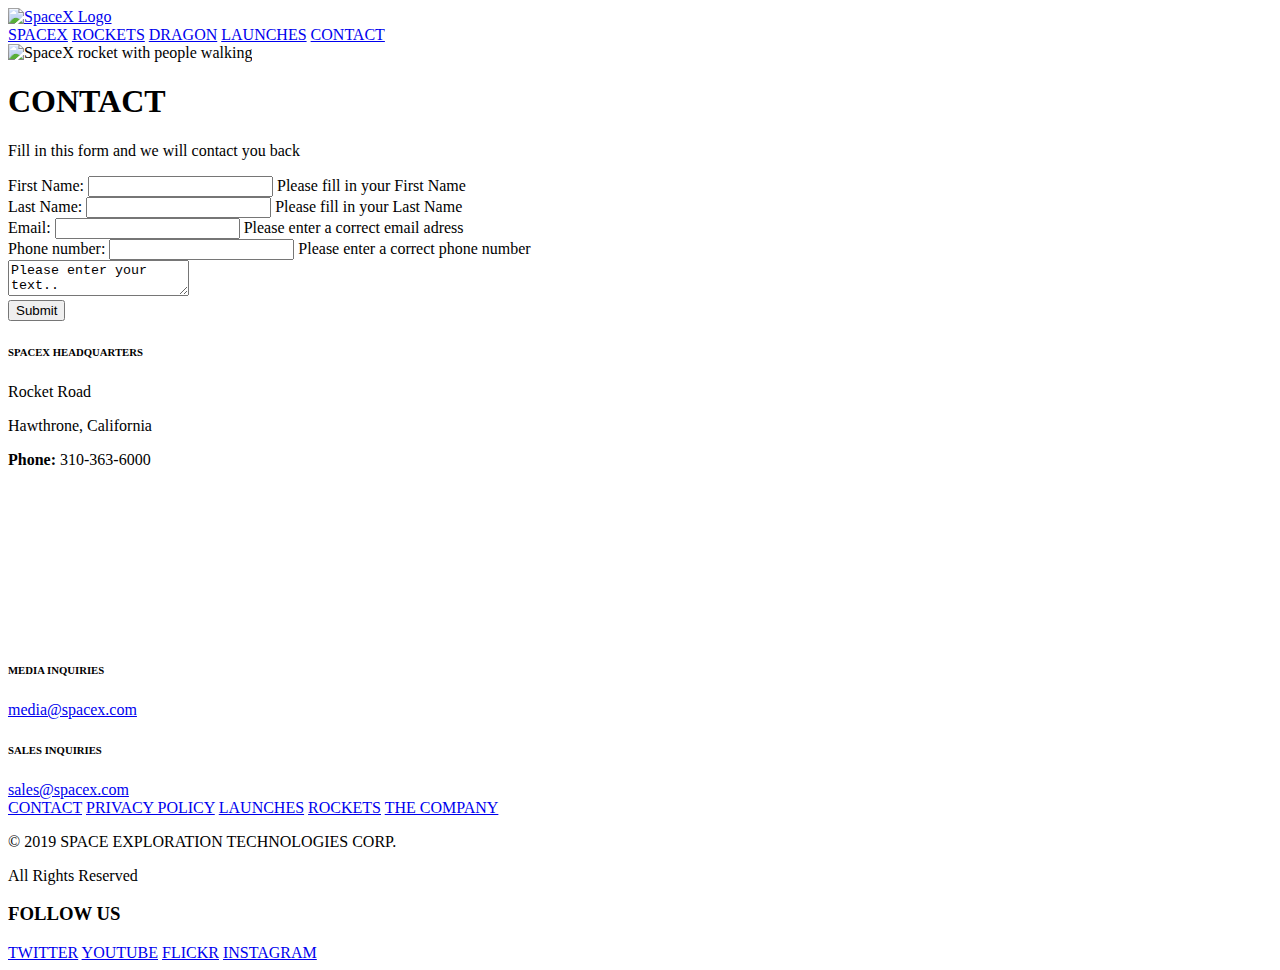
==== contact.html @ 70720c46 "Added contact, dragon and index page" ====
<!DOCTYPE HTML>
<html lang="en">
    <head>
        <meta charset="utf-8">
        <title>SpaceX</title>
        <link href="stylesheet.css" type="text/css" rel="stylesheet" />
        <meta name="description" content="A microsite about the space program SpaceX"/>
        <meta name="keywords" content="space, spacex, rocket, rockets, spaceprogram, spacelaunch, elonmusk" />
        <meta name="author" content="Nina Wiik"/>
        <meta name="viewport" content="width=device-width, initial-scale=1.0">
        <link href="https://fonts.googleapis.com/css?family=Cinzel|Didact+Gothic|Montserrat|Poppins|Quicksand:500&display=swap" rel="stylesheet">
    </head>
        <header>
            <div class="clearfix">
                <a href="index.html">
                    <img class="logo" src="pictures/logowhite.png" alt="SpaceX Logo" />
                </a>
                <nav>
                    <a class="navlink" href="spacex.html">SPACEX</a>
                    <a class="navlink" href="rockets.html">ROCKETS</a>
                    <a class="navlink" href="dragon.html">DRAGON</a>
                    <a class="navlink" href="launches.html">LAUNCHES</a>
                    <a class="active" href="contact.html">CONTACT</a>
                </nav>
            </div>
        </header>
    <body>
        <img class="mainpicturetop" src="pictures/contact1.jpg" alt="SpaceX rocket with people walking" />
        <div class="containerspaceX">
            <div class="col1contact"> 
                <h1>CONTACT</h1>
                <p>Fill in this form and we will contact you back </p>    
                        <div>
                            <label for="firstname">First Name:</label>
                            <input type="text" name="firstName" id="firstName">
                            <span class="error" id="firstNameError">Please fill in your First Name</span>
                        </div>
                        <div>
                            <label for="lastname">Last Name:</label>
                            <input type="text" name="lastName" id="lastName">
                            <span class="error" id="lastNameError">Please fill in your Last Name</span>
                        </div>
                        <div>
                            <label for="email">Email:</label>
                            <input type="text" name="email" id="email">
                            <span class="error" id="emailError">Please enter a correct email adress</span>
                        </div>
                        <div>
                            <label for="phone">Phone number:</label>
                            <input type="text" name="phone" id="phone">
                            <span class="error" id="phoneError">Please enter a correct phone number</span>
                        </div>
                        <div>
                            <label for="subject"></label>
                            <textarea name="subject">Please enter your text..</textarea>
                        </div>
                            <input type="submit" id="submitContact" class="submit">
            </div>
            <div class="col2contact">
                <h6>SPACEX HEADQUARTERS</h6>
                <p class="contactcolumn">Rocket Road</p>
                <p class="contactcolumn">Hawthrone, California</p>
                <p class="contactcolumn"><b>Phone:</b> 310-363-6000</p>
                <iframe src="https://www.google.com/maps/embed?pb=!1m18!1m12!1m3!1d26493.137047991313!2d-118.32319841280626!3d33.898869418874305!2m3!1f0!2f0!3f0!3m2!1i1024!2i768!4f13.1!3m3!1m2!1s0x80c2b5ded9a490b5%3A0x3095ae5795c500b3!2sRocket+Rd%2C+Hawthorne%2C+CA+90250%2C+USA!5e0!3m2!1sno!2sno!4v1559822004776!5m2!1sno!2sno" frameborder="0" style="border:0" allowfullscreen></iframe>
                <h6>MEDIA INQUIRIES</h6>
                <a class="links" href="mailto:media@spacex.com">media@spacex.com</a>
                <h6>SALES INQUIRIES</h6>
                <a class="links" href="mailto:sales@spacex.com">sales@spacex.com</a>
            </div>
        </div>
    </body>
    <footer>
    <div class="containerfooter">
        <div class="footerleft">
            <a class="footerlinks" href="contact.html">CONTACT</a>
            <a class="footerlinks" href="contact.html">PRIVACY POLICY</a>
            <a class="footerlinks" href="launches.html">LAUNCHES</a>
            <a class="footerlinks" href="rockets.html">ROCKETS</a>
            <a class="footerlinks" href="spacex.html">THE COMPANY</a>
        </div>
        <div class="footermiddle">
            <p class="columns">© 2019 SPACE EXPLORATION TECHNOLOGIES CORP.</p>
            <p class="columns">All Rights Reserved</p>
        </div>
        <div class="footerright">
        <h3>FOLLOW US</h3>
            <a class="footerlinks" href="https://twitter.com/spacex">TWITTER</a>
            <a class="footerlinks" href="https://www.youtube.com/spacex">YOUTUBE</a>
            <a class="footerlinks" href="https://www.flickr.com/photos/spacex">FLICKR</a>
            <a class="footerlinks" href="https://www.instagram.com/spacex/">INSTAGRAM</a>
        </div>
        </div>
        <script src="javascript.js"></script>
    </footer>
</html>
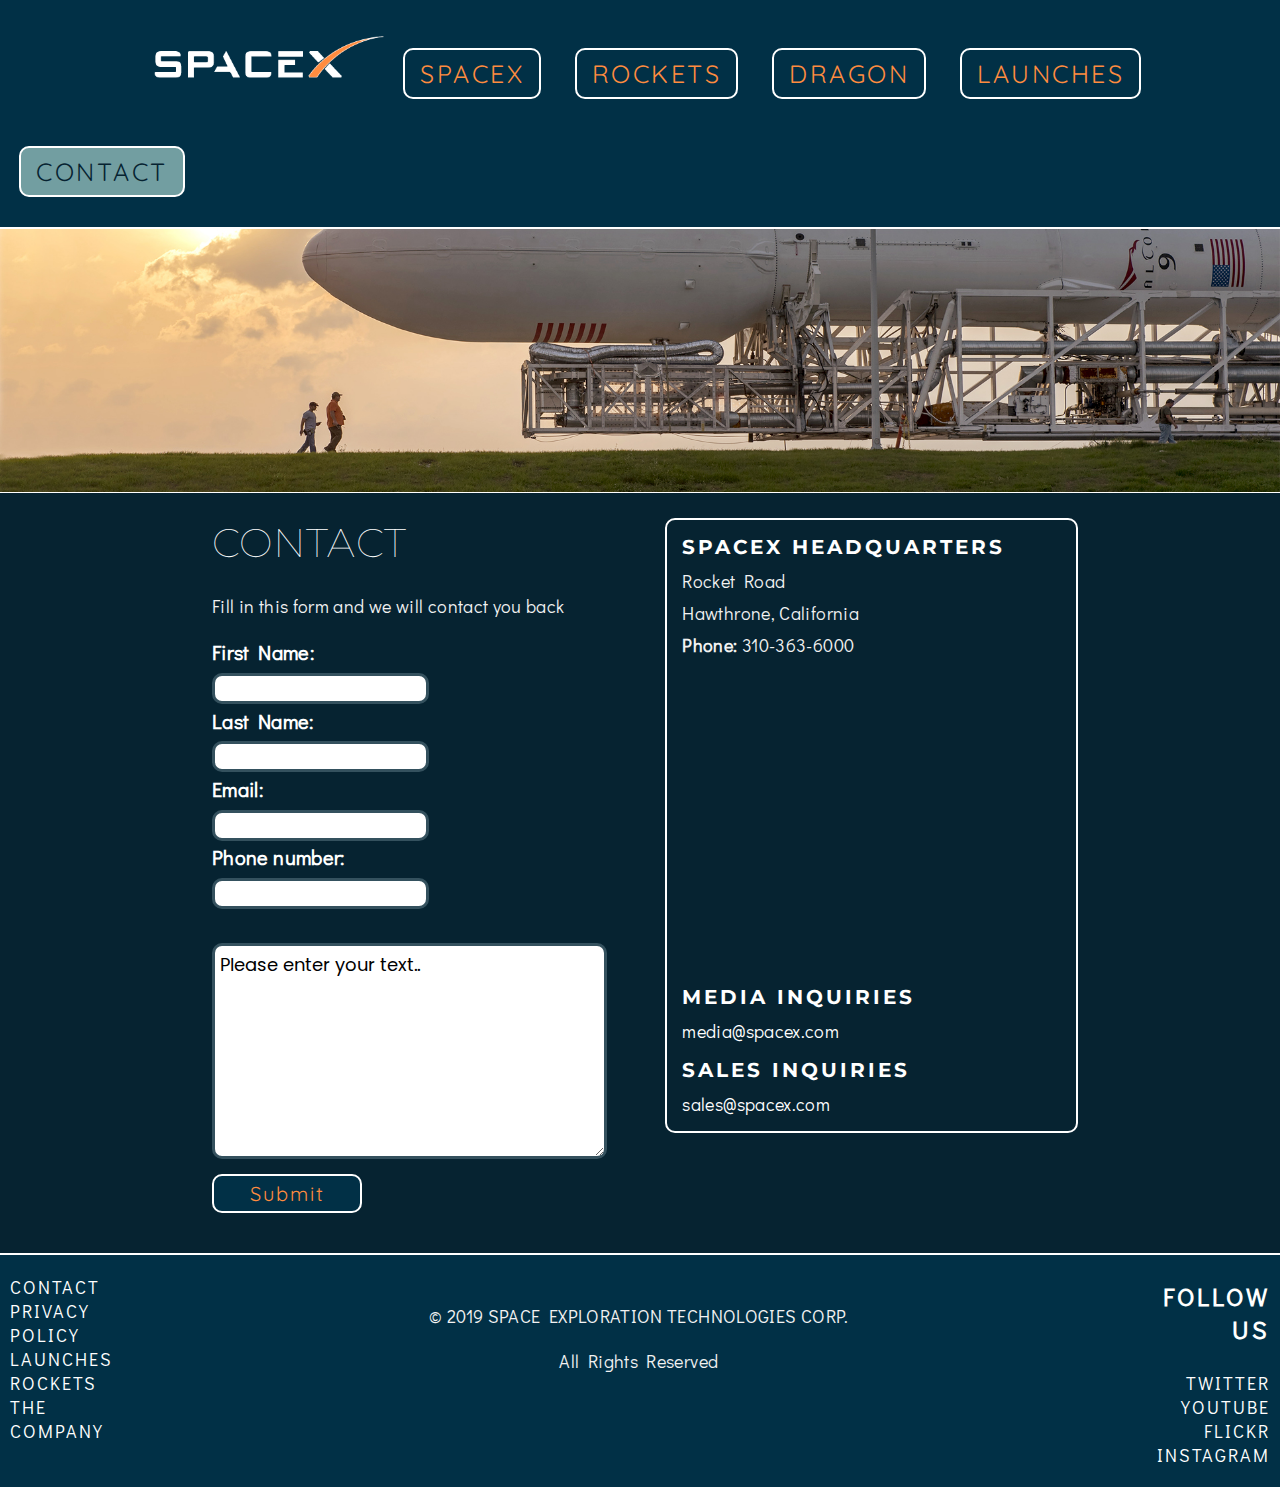
==== commit 06722a39: "Added footer mobile" ====
--- a/contact.html
+++ b/contact.html
@@ -90,6 +90,11 @@
             <a class="footerlinks" href="https://www.instagram.com/spacex/">INSTAGRAM</a>
         </div>
         </div>
+        <div class="footermobile">
+            <p class="columnsfooter">© 2019 SPACE EXPLORATION TECHNOLOGIES CORP.</p>
+            <p class="columnsfooter">All Rights Reserved</p>
+        </div>
         <script src="javascript.js"></script>
+        
     </footer>
 </html>--- a/stylesheet.css
+++ b/stylesheet.css
@@ -0,0 +1,954 @@
+/*INFO 
+
+COLORS:
+Orange: #ff8c3f;
+Light blue: #005287;
+Dark blue: #013046;
+Purple: #cac5e2;
+Grey: #f2f2f2; 
+
+FONTS
+font-family: 'Cinzel', serif;
+font-family: 'Didact Gothic', sans-serif;
+font-family: 'Poppins', sans-serif;
+font-family: 'Montserrat', sans-serif;
+font-family: 'Quicksand', sans-serif;
+*/
+
+
+.indexphotos {
+    background-image: url(pictures/backgrounddragon.jpg);
+    text-align: left;
+    margin: 0 auto;     
+    background-size: cover;
+    background-repeat: no-repeat;
+    background-attachment: fixed;
+    width: 100%; 
+}
+
+body {
+    background-color: #062331;
+    margin: 0; 
+    font-family: 'Didact Gothic', sans-serif;
+    font-size: 18px;
+    letter-spacing: 0.02em;
+}
+
+.clearfix::after {
+    clear: both;
+    content: "";
+    display: table;
+}
+
+header {
+    overflow: hidden; 
+    position: fixed; 
+    top: 0;
+    width: 100%;
+    margin: 0; 
+}
+
+p {
+    color: #f2f2f2;
+}
+/*INTRO INDEX*/
+
+.intrologo {
+    display: block;  
+    width: 50%;
+    margin-left: auto;
+    margin-right: auto;
+    margin-bottom: 10px;
+}
+
+.intrologomedia {
+    display: none;
+}
+
+.introcontainer {
+    margin-top: 22em;
+    background-color: rgba(1,48,70, 0.3);
+    text-align: center; 
+    padding-top: 20px;
+}
+
+.intro {
+    font-family: 'Quicksand', sans-serif; 
+    margin: auto;
+    font-size: 30px;
+    font-weight: 100;
+}
+.introcontainer a {
+    padding: 10px 50px 10px 50px; 
+    display: inline-block; 
+    background-color: #005287; 
+    margin-bottom: 20px;
+    margin-top: 10px; 
+    text-decoration: none;
+    border: 3px solid white;
+    border-radius: 20px; 
+    color: #ff8c3f;
+}
+
+.introcontainer a:hover {
+    background-color: #013046;
+}
+
+.columns {
+    line-height: 1.5em;;
+}
+
+h1 {
+    font-family: 'Montserrat', sans-serif;
+    font-weight: 100;
+    font-size: 40px;
+    margin-top: 0px;
+}
+
+h2 {
+    letter-spacing: 3px;
+    font-size: 35px;
+}
+
+h3 {
+    letter-spacing: 3px;
+    font-size: 25px;
+}
+
+h4 {
+    letter-spacing: 3px;
+    font-size: 25px;
+    margin: 0px;
+    margin-bottom: 10px;
+}
+
+h5 {
+    letter-spacing: 4px;
+    font-size: 25px;
+    color: #ff8c3f;
+    background-color: #013046;
+    padding: 10px;
+    border: 2px solid #ff8c3f;
+    border-radius: 10px;
+    margin-bottom: 15px;
+    margin-top: 10px;
+    
+}
+
+h6 {
+    font-family: 'Montserrat', sans-serif;
+    letter-spacing: 3px;
+    font-size: 20px;
+    margin-bottom: 10px;
+    margin-top: 15px;
+}
+/*INDEX*/
+/*NAV*/
+
+nav {
+    float: center; 
+    margin: 0 auto; 
+}
+
+nav a {
+    padding: 8px 15px 8px 15px; 
+    display: inline-block;
+    margin-top: 1.9em; 
+    margin-right: 0.8%;
+    margin-left: 1.5%;
+    font-family: 'Quicksand', sans-serif; 
+    font-size: 25px;
+    text-decoration: none;
+    color: #ff8c3f;
+    border: 2px solid white;
+    border-radius: 10px; 
+    letter-spacing: 0.1em;
+    text-align: center
+}
+
+nav a:hover {
+    background-color: #005287;
+}
+
+header {
+    background-color: #013046;
+    padding-bottom: 30px; 
+    border-bottom: 2px solid white; 
+}
+
+.logo {
+    float: left; 
+    display: block;
+    margin-top: 2em;; 
+    margin-left: 12%;
+    width: 18%;
+}
+
+.active {
+    padding: 8px 15px 8px 15px; 
+    display: inline-block;
+    margin-top: 1.9em; 
+    margin-right: 0.8%;
+    margin-left: 1.5%;
+    font-family: 'Quicksand', sans-serif; 
+    font-size: 25px;
+    text-decoration: none;
+    color: #062331;
+    border: 2px solid white;
+    border-radius: 10px; 
+    letter-spacing: 0.1em;
+    text-align: center;
+    background-color: #729ea1; 
+}
+
+.active:hover {
+    background-color: #e7e5e5; 
+}
+/* LINKS */
+.links {
+    color: white; 
+    text-decoration: none;
+}
+
+.links:hover {
+    text-decoration: underline; 
+}
+
+.readmore {
+    color: black; 
+    text-decoration: none; 
+    padding: 7px; 
+    background-color: #cac5e2;
+    border: 2px solid white; 
+    border-radius: 5px; 
+    display: inline-block
+}
+
+.readmore:hover {
+    background-color: #005287;
+    color: #cac5e2;
+}
+
+.toplink {
+    color: white; 
+    text-decoration: none;
+    text-align: center; 
+    display: block;
+    font-size: 25px;
+    letter-spacing: 2px;
+}
+
+.toplink:hover {
+    text-decoration: underline; 
+}
+
+.linkslaunch {
+    color: white; 
+    text-decoration: none;
+    margin-right: 33px;
+    margin-bottom: 15px;
+    display: inline-block;
+}
+
+.linkslaunch:hover {
+    text-decoration: underline; 
+}
+
+/* SPACEX SITE */
+
+.mainpicture {
+    width: 100%;
+    border-top: 1px solid white; 
+    border-bottom: 1px solid white; 
+}
+
+.mainpicturetop {
+    margin-top: 129px;
+    width: 100%; 
+    border-bottom: 1px solid white; 
+}
+
+.maintext {
+    font-size: 24px;
+    letter-spacing: 0.09em;
+}
+.containerspaceX {
+    display: flex;
+    margin-top: 20px;
+    margin-left: 15%;
+    margin-right: 15%;
+    background-size: contain;
+}
+
+
+.maincol1 {
+    flex: 2;
+    color: white;
+    border-radius: 20px;
+    text-align: left;
+    padding: 0 10px;
+    margin-bottom: 20px;
+    margin-right: 10%;
+    margin-left: 10px;
+    margin-top: 20px;
+}
+
+.maincol2 {
+    flex: 1;
+    color: white;
+    border-radius: 10px;
+    text-align: left;
+    margin-top: 20px;
+    border: 3px solid #729ea1;
+    padding: 10px 0 10px 15px;
+    margin-bottom: 30px;
+}
+
+.col1info {
+    flex: 2;
+    color: white;
+    border-radius: 20px;
+    text-align: left;
+    padding: 0 10px;
+    margin-bottom: 20px;
+    margin-right: 20px;
+    margin-left: 10px;
+}
+.col2info{
+    flex: 1;
+    color: white;
+    border: 3px solid #729ea1; 
+    border-radius: 10px;
+    text-align: left;
+    padding: 0 10px;
+    margin-bottom: 30px;
+    margin-right: 10px;
+    margin-left: 5%;
+    padding-top: 10px;
+}
+
+.col3info {
+    flex: 2;
+    color: white;
+    border-radius: 20px;
+    text-align: left;
+    padding: 0 10px;
+    margin-bottom: 20px;
+    margin-right: 20px;
+    margin-left: 10px;
+}
+.col4info {
+    flex: 2;
+    color: white;
+    border-radius: 20px;
+    text-align: left;
+    padding: 0 10px;
+    margin-bottom: 20px;
+    margin-right: 20px;
+    margin-left: 10px;
+}
+
+li {
+    padding: 12px; 
+}
+
+/* ROCKETS & DRAGON SITE */
+.rocketcontainer {
+    margin-bottom: 50px;
+}
+
+.rocketimages {
+    width: 90%;
+    border: 2px solid white; 
+    border-radius: 10px
+}
+
+.col1Rockets {
+    flex: 2;
+    color: white;
+    border-radius: 20px;
+    text-align: left;
+    padding: 0 10px;
+    margin-bottom: 20px;
+    margin-right: 20px;
+    margin-left: 10px;
+}
+
+.col2Rockets {
+    flex: 2;
+    color: white;
+    border-radius: 20px;
+    text-align: left;
+    padding: 0 10px;
+    margin-bottom: 20px;
+    margin-right: 400px;
+    margin-left: 10px;
+}
+
+.falconfamily {
+    float: right; 
+    width: 32%;
+    margin-left: 30px;
+    margin-right: 50px;
+    border: 2px solid white;
+    border-radius: 10px;
+}
+
+.columnsRocket {
+    line-height: 28px;
+    margin-bottom: 30px;
+}
+
+.dragonpicture {
+    float: right; 
+    width: 46%;
+    margin-left: 30px;
+    border: 2px solid white;
+    border-radius: 10px;
+}
+
+/* LAUNCHES */
+.launchcontainer {
+    width: 80%;
+    padding-bottom: 20px;
+    margin-bottom: 30px;
+}
+
+.containerupcominglaunches {
+    display: flex;
+    margin-top: 20px;
+    margin-left: 15%;
+    margin-right: 15%;
+    background-size: contain;
+}
+
+.collaunches {
+    flex: 2;
+    color: white;
+    border-radius: 20px;
+    text-align: left;
+    padding: 0 10px;
+    margin-bottom: 20px;
+    margin-left: 10px; 
+}
+
+.launchlinks { 
+    margin: 0 auto; 
+}
+
+.launchlinks a {
+    padding: 8px 15px 8px 15px; 
+    display: inline-block; 
+    margin-right: 3%;
+    font-family: 'Quicksand', sans-serif; 
+    font-size: 20px;
+    text-decoration: none;
+    color: #ff8c3f;
+    border: 2px solid white;
+    border-radius: 10px; 
+    letter-spacing: 0.1em;
+    text-align: center;
+    background-color: #013046;
+}
+
+.launchlinksbottom a:hover {
+    background-color: #005287;
+}
+
+.launchlinksbottom { 
+    margin: 0 auto; 
+    text-align: center;
+    margin-bottom: 20px;
+}
+
+.launchlinksbottom a {
+    padding: 8px 20px 8px 20px; 
+    display: inline-block; 
+    margin-right: 2%;
+    font-family: 'Quicksand', sans-serif; 
+    font-size: 20px;
+    text-decoration: none;
+    color: #ff8c3f;
+    border: 2px solid white;
+    border-radius: 10px; 
+    letter-spacing: 0.1em;
+    text-align: center;
+    background-color: #013046;
+}
+
+.launchlinks a:hover {
+    background-color: #005287;
+}
+
+
+/* CONTACT FORM */
+label {
+    display: inline-block;
+    font-size: 20px; 
+    padding: 0;
+    width: 43%; 
+    font-weight: bold;
+    margin-bottom: 2%;
+    margin-top: 1%;
+}
+
+input {
+    width: 53%;; 
+    padding: 5px;
+    border-style: solid; 
+    border-color: #34515E;
+    border-width: medium;
+    border-radius: 10px; 
+}
+
+textarea {
+    width: 100%; 
+    height: 200px;
+    padding: 5px;
+    border-style: solid; 
+    border-color: #34515E;
+    border-width: medium;
+    border-radius: 10px; 
+    margin-top: 10px;
+    float: left;
+    font-family: 'Poppins', sans-serif;
+    font-size: 18px; 
+}
+
+input[type="submit"] {
+    font-family: 'Quicksand', sans-serif; 
+    font-size: 20px;
+    text-decoration: none;
+    color: #ff8c3f;
+    border: 2px solid white;
+    border-radius: 10px; 
+    letter-spacing: 0.1em;
+    text-align: center;
+    background-color: #013046;
+    margin-top: 15px;
+    width: 150px;
+}
+
+input[type="submit"]:hover {
+    background-color: #005287; 
+    cursor: pointer;
+}
+
+.error {
+    font-size: 20px; 
+    color: #ff8c3f;
+    display: none;
+}
+
+/* CONTACT PAGE */
+.col1contact {
+    flex: 2;
+    color: white;
+    border-radius: 20px;
+    text-align: left;
+    padding: 0 10px;
+    margin-bottom: 20px;
+    margin-right: 20px;
+    margin-left: 10px;
+}
+.col2contact {
+    flex: 2;
+    color: white;
+    border: 2px solid white; 
+    border-radius: 10px;
+    text-align: left;
+    padding: 0 15px 15px; 15px;
+    margin-bottom: 20px;
+    margin-right: 10px;
+    margin-left: 5%;
+    height: 100%;
+}
+
+.contactcolumn {
+    margin: 2px 0 8px 0;
+}
+
+iframe {
+    width: 100%;
+    height: 300px;
+}
+
+/* FOOTER */
+.containerfooter {
+    display: flex;
+    margin-top: 20px;
+    background-size: contain;
+    border-top: 2px solid white; 
+    background-color: #013046;
+}
+
+.footerleft{
+    flex: 1;
+    color: white;  
+    text-align: left;
+    padding: 0 10px;
+    margin-bottom: 20px;
+    padding-top: 20px; 
+}
+
+.footermiddle{
+    flex: 9;
+    color: white;
+    text-align: left;
+    padding: 0 10px;
+    margin-bottom: 20px;
+    text-align: center;
+    padding-top: 30px;
+}
+
+.footerright{
+    flex: 1;
+    color: white;
+    text-align: left;
+    padding: 0 10px;
+    margin-bottom: 20px;
+    text-align: right; 
+}
+.footerlinks {
+    display: block;
+    color: white; 
+    text-decoration: none; 
+    letter-spacing: 2px;
+}
+
+.footerlinks:hover {
+    text-decoration: underline; 
+}
+
+.footermobile {
+    display: none;
+}
+
+/* TABLET*/
+@media only screen and (max-width: 960px) {
+    .indexphotos {
+        background-image: url(pictures/backgrounddragonMEDIAQ.jpg);
+        text-align: left;
+        margin: 0 auto;     
+        background-attachment: fixed;
+}
+    .intrologo {
+        display: none;
+    }
+    .intrologomedia {
+        display: inline-block;
+        width: 90%;
+        float: right;
+        margin-bottom: 20px;
+    }
+    
+    .introcontainer {
+        background-color: rgba(255,255,255, 0.5);
+    }
+    
+    .containerspaceX {
+        flex-direction: column;
+        margin-left: 5%;
+        margin-right: 5%;
+    }
+    nav a {
+        padding: 10px 12px 10px 12px; 
+        font-size: 20px;
+        margin-top: 20px;
+        margin-right: 1%;
+    }
+    
+    .links {
+        text-decoration: underline;
+        font-size: 22px;
+    }
+    .active {
+        padding: 10px 12px 10px 12px; 
+        font-size: 20px;
+        margin-top: 20px;
+        margin-right: 1%;
+    }
+    
+    .logo {
+        width: 70%;
+        margin-left: 17%;
+        margin-right: 10%;
+        margin-top: 2%;
+    }
+    
+    header {
+        padding-bottom: 15px;
+        position: absolute; 
+    }
+    .mainpicturetop {
+        margin-top: 26%;
+    }
+    
+    h3 {
+        margin-bottom: 10px;
+        margin-top: 10px;
+    }
+    
+    .falconfamily {
+        margin-right: 0;
+        margin-left: 18px;
+        width: 40%;
+    }
+    .col2contact {
+        margin-left: 3%;
+    }
+    
+    .col1Rockets {
+        margin: 0;
+        padding: 0;
+        font-size: 22px;
+    }
+    .col2Rockets {
+        margin: 0;
+        padding: 0;
+        font-size: 22px;
+    }
+    
+    h2 {
+        margin-top: 0;
+    }
+    
+    .rocketimages {
+        width: 100%;
+    }
+    
+    .dragonpicture {
+        width: 45%;
+        margin-left: 20px;
+        margin-right: 22px;
+        margin-bottom: 15px;
+    }
+    
+    .columns {
+        font-size: 22px;
+    }
+    
+    p {
+        font-size: 22px;
+    }
+    
+    .maincol1 {
+        margin-right: 0;
+        margin-left: 0;
+    }
+    .maincol2 {
+        margin-left: 10px;
+        margin-right: 0;
+    }
+    
+    .col1info {
+        margin-right: 0;
+        margin-left: 0;
+    }
+    .col2info {
+        margin-right: 0;
+        margin-left: 10px;
+    }
+    
+    .col3info {
+        margin-right: 0;
+        margin-left: 0;
+    }
+    
+    .col4info {
+        margin-right: 0;
+        margin-left: 0;
+    }
+    
+    ul {
+        font-size: 22px;
+    }
+    
+    .containerupcominglaunches {
+        margin-left: 10px;
+        margin-right: 20px;
+    }
+    
+    .launchcontainer {
+        font-size: 25px;
+        width: 100%;
+        margin-right: 20px; 
+        margin-bottom: 0px;
+        padding-bottom: 0px;
+    }
+    
+    .nextlaunch {
+        margin: 0px; 
+        width: 100%; 
+    }
+    
+    .collaunches {
+        margin-bottom: 20px;
+        margin-left: 20px;
+        margin-right: 20px;
+        padding-right: 0;
+    }
+
+    .launchlinksbottom a {
+        font-size: 25px; 
+    }
+    
+    .launchlinks a {
+        font-size: 24px;
+        margin-bottom: 12px;
+    }
+    
+    label {
+        font-size: 22px;
+    }
+    
+    input[type="submit"] {
+        padding: 15px 25px 15px 25px; 
+        font-size: 24px;
+    }
+    
+    .col1contact {
+        margin: 0;
+        padding: 0;
+    }
+    
+    .col2contact {
+        margin:0;
+        margin-top: 20px;
+    }
+    
+    textarea {
+        width: 97%;
+    }
+    .footerlinks {
+        font-size: 20px;
+        margin-bottom: 10px;
+    }
+    
+    .footermiddle {
+        flex: 2;
+        padding-top: 18px;
+    }
+    .footermobile {
+        display: none;
+    }
+}
+
+@media only screen and (max-width: 600px) {
+    .mainpicturetop {
+        margin-top: 178px;
+        width: 120%;
+    }
+    .logo {
+        margin-bottom: 5px;
+    }
+    nav {
+        text-align: center;
+    }
+    nav a {
+        font-size: 15px;
+        margin-top: 10px;
+        stroke: 1px solid white; 
+        font-weight: bold;
+    }
+    
+    .active {
+        font-size: 15px; 
+        margin-top: 10px;
+    }
+    
+    h1 {
+        font-size: 26px;
+        margin-top: 10px;
+    }
+    
+    h3 {
+        font-size: 12px;
+    }
+    
+    h4 {
+        font-size: 20px;
+    }
+    
+    header {
+        border: 1px solid white; 
+        padding-bottom: 10px;
+    }
+    
+    ul {
+        font-size: 16px;
+    }
+    
+    li {
+        padding-top: 5px;
+    }
+    
+    .containerspaceX {
+        margin-top: 0px;
+    }
+    .maincol1, .maincol2, .col1info, .col2info, .col3info, .col4info {
+        margin: 0;
+        padding: 0;
+        margin-bottom: 15px;
+    }
+    
+    .maincol2, .col2info {
+        padding: 10px;
+    }
+    
+    .maintext {
+        font-size: 18px;
+    }
+    
+    .apiInfo {
+        font-size: 18px;
+    }
+    .columns {
+        font-size: 16px;
+    }
+    .containerfooter {
+    }
+    
+    .footerlinks  {
+        font-size: 14px; 
+    }
+    
+    .footerleft {
+        display: inline-block;
+        padding-right: 15px; 
+        margin-bottom: 0;
+        padding-top: 10px;
+        padding-bottom: 10px;
+    }
+    
+    .footerlinks {
+        margin-right: px; 
+    }
+    
+    .footerright {
+        margin-bottom: 0;
+    }
+    
+    .footermiddle {
+        display: none; 
+    }
+    
+    .footermobile {
+        text-align: center;
+        margin: ;
+        background-color: #013046;
+        display: block;
+    }
+    
+    .columnsfooter {
+        margin: 0; 
+        font-size: 15px;
+        padding: 10px;
+        padding-bottom: 15px;
+    }
+    
+    
+    
+    
+    
+}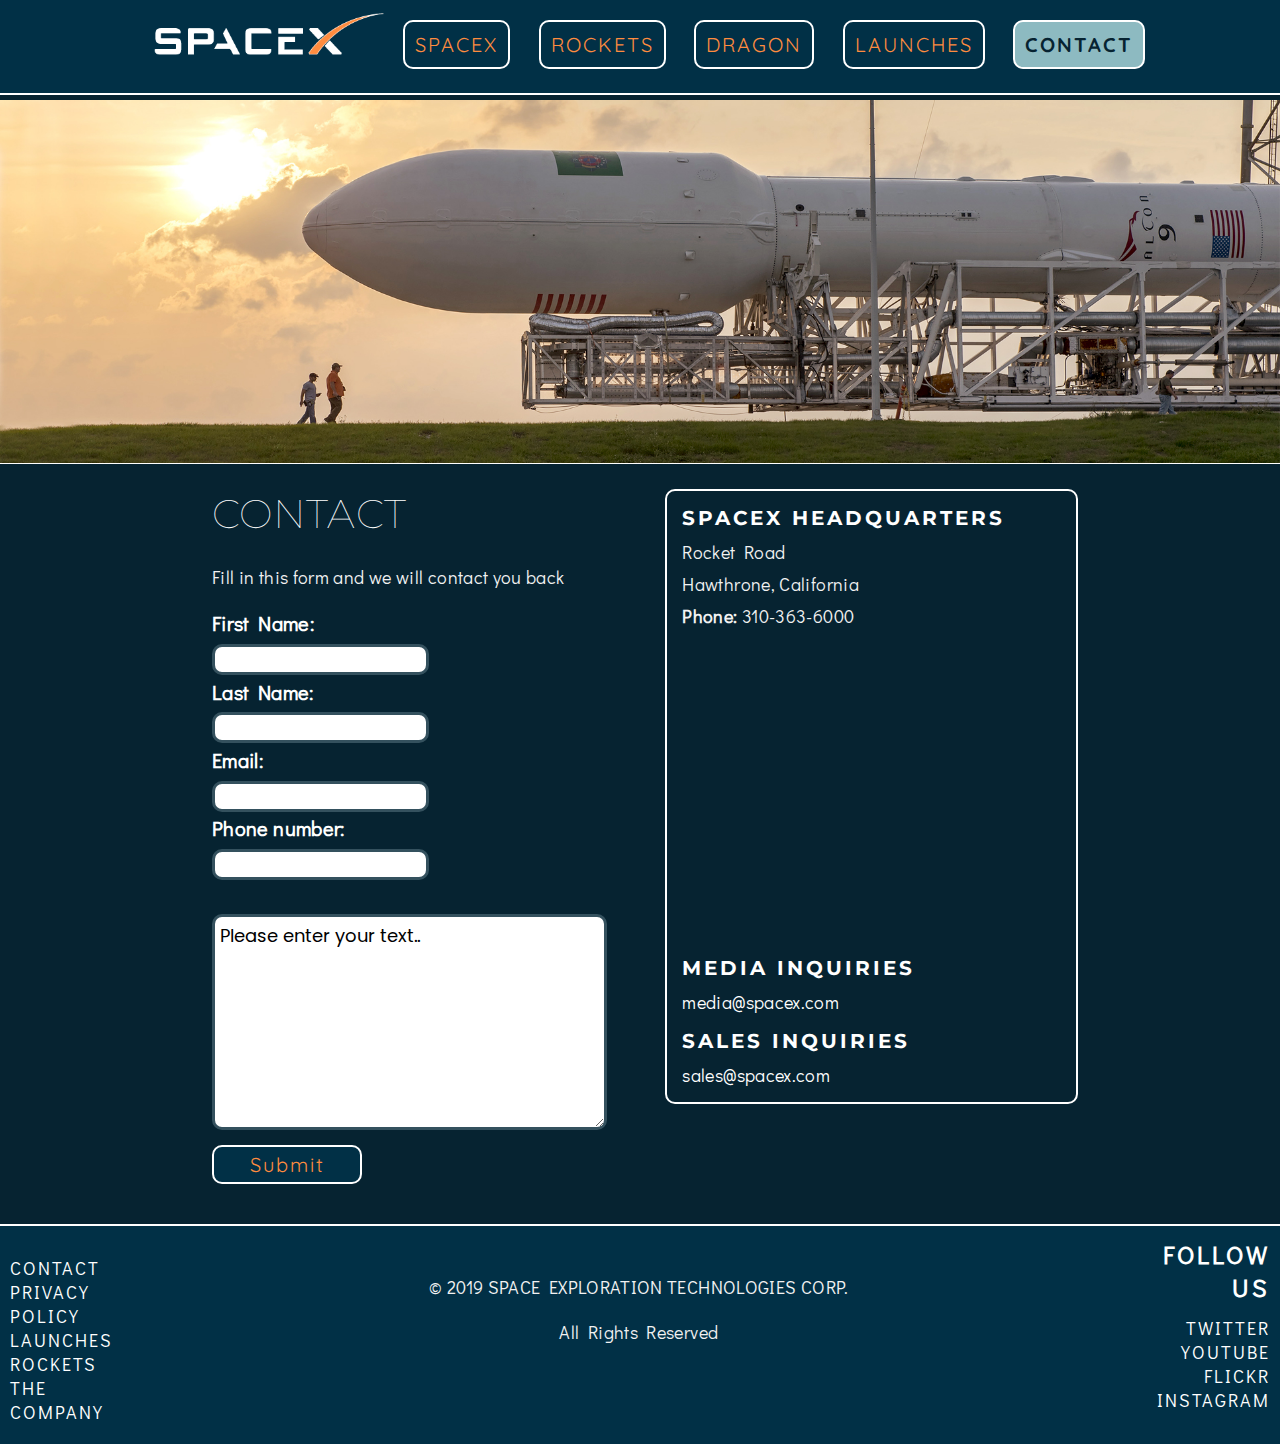
==== commit f06c1a33: "Fixed bugs" ====
--- a/contact.html
+++ b/contact.html
@@ -10,6 +10,7 @@
         <meta name="viewport" content="width=device-width, initial-scale=1.0">
         <link href="https://fonts.googleapis.com/css?family=Cinzel|Didact+Gothic|Montserrat|Poppins|Quicksand:500&display=swap" rel="stylesheet">
     </head>
+    <body>
         <header>
             <div class="clearfix">
                 <a href="index.html">
@@ -24,77 +25,81 @@
                 </nav>
             </div>
         </header>
-    <body>
+    <main>
         <img class="mainpicturetop" src="pictures/contact1.jpg" alt="SpaceX rocket with people walking" />
         <div class="containerspaceX">
             <div class="col1contact"> 
-                <h1>CONTACT</h1>
-                <p>Fill in this form and we will contact you back </p>    
-                        <div>
-                            <label for="firstname">First Name:</label>
-                            <input type="text" name="firstName" id="firstName">
-                            <span class="error" id="firstNameError">Please fill in your First Name</span>
-                        </div>
-                        <div>
-                            <label for="lastname">Last Name:</label>
-                            <input type="text" name="lastName" id="lastName">
-                            <span class="error" id="lastNameError">Please fill in your Last Name</span>
-                        </div>
-                        <div>
-                            <label for="email">Email:</label>
-                            <input type="text" name="email" id="email">
-                            <span class="error" id="emailError">Please enter a correct email adress</span>
-                        </div>
-                        <div>
-                            <label for="phone">Phone number:</label>
-                            <input type="text" name="phone" id="phone">
-                            <span class="error" id="phoneError">Please enter a correct phone number</span>
-                        </div>
-                        <div>
-                            <label for="subject"></label>
-                            <textarea name="subject">Please enter your text..</textarea>
-                        </div>
-                            <input type="submit" id="submitContact" class="submit">
+                <article>
+                    <h1>CONTACT</h1>
+                        <p>Fill in this form and we will contact you back </p>    
+                            <div>
+                                <label for="firstname">First Name:</label>
+                                <input type="text" name="firstName" id="firstName">
+                                <span class="error" id="firstNameError">Please fill in your First Name</span>
+                            </div>
+                            <div>
+                                <label for="lastname">Last Name:</label>
+                                <input type="text" name="lastName" id="lastName">
+                                <span class="error" id="lastNameError">Please fill in your Last Name</span>
+                            </div>
+                            <div>
+                                <label for="email">Email:</label>
+                                <input type="text" name="email" id="email">
+                                <span class="error" id="emailError">Please enter a correct email adress</span>
+                            </div>
+                            <div>
+                                <label for="phone">Phone number:</label>
+                                <input type="text" name="phone" id="phone">
+                                <span class="error" id="phoneError">Please enter a correct phone number</span>
+                            </div>
+                            <div>
+                                <label for="subject"></label>
+                                <textarea name="subject">Please enter your text..</textarea>
+                            </div>
+                                <input type="submit" id="submitContact" class="submit">
+                </article>
             </div>
             <div class="col2contact">
-                <h6>SPACEX HEADQUARTERS</h6>
-                <p class="contactcolumn">Rocket Road</p>
-                <p class="contactcolumn">Hawthrone, California</p>
-                <p class="contactcolumn"><b>Phone:</b> 310-363-6000</p>
-                <iframe src="https://www.google.com/maps/embed?pb=!1m18!1m12!1m3!1d26493.137047991313!2d-118.32319841280626!3d33.898869418874305!2m3!1f0!2f0!3f0!3m2!1i1024!2i768!4f13.1!3m3!1m2!1s0x80c2b5ded9a490b5%3A0x3095ae5795c500b3!2sRocket+Rd%2C+Hawthorne%2C+CA+90250%2C+USA!5e0!3m2!1sno!2sno!4v1559822004776!5m2!1sno!2sno" frameborder="0" style="border:0" allowfullscreen></iframe>
-                <h6>MEDIA INQUIRIES</h6>
-                <a class="links" href="mailto:media@spacex.com">media@spacex.com</a>
-                <h6>SALES INQUIRIES</h6>
-                <a class="links" href="mailto:sales@spacex.com">sales@spacex.com</a>
+                <aside>
+                    <h6>SPACEX HEADQUARTERS</h6>
+                        <p class="contactcolumn">Rocket Road</p>
+                        <p class="contactcolumn">Hawthrone, California</p>
+                        <p class="contactcolumn"><b>Phone:</b> 310-363-6000</p>
+                        <iframe src="https://www.google.com/maps/embed?pb=!1m18!1m12!1m3!1d26493.137047991313!2d-118.32319841280626!3d33.898869418874305!2m3!1f0!2f0!3f0!3m2!1i1024!2i768!4f13.1!3m3!1m2!1s0x80c2b5ded9a490b5%3A0x3095ae5795c500b3!2sRocket+Rd%2C+Hawthorne%2C+CA+90250%2C+USA!5e0!3m2!1sno!2sno!4v1559822004776!5m2!1sno!2sno" frameborder="0" style="border:0" allowfullscreen></iframe>
+                    <h6>MEDIA INQUIRIES</h6>
+                        <a class="links" href="mailto:media@spacex.com">media@spacex.com</a>
+                    <h6>SALES INQUIRIES</h6>
+                        <a class="links" href="mailto:sales@spacex.com">sales@spacex.com</a>
+                </aside>
             </div>
         </div>
+    </main>
+    <footer>
+        <div class="containerfooter">
+            <div class="footerleft">
+                <a class="footerlinks" href="contact.html">CONTACT</a>
+                <a class="footerlinks" href="contact.html">PRIVACY POLICY</a>
+                <a class="footerlinks" href="launches.html">LAUNCHES</a>
+                <a class="footerlinks" href="rockets.html">ROCKETS</a>
+                <a class="footerlinks" href="spacex.html">THE COMPANY</a>
+            </div>
+            <div class="footermiddle">
+                <p class="columns">© 2019 SPACE EXPLORATION TECHNOLOGIES CORP.</p>
+                <p class="columns">All Rights Reserved</p>
+            </div>
+            <div class="footerright">
+            <h3>FOLLOW US</h3>
+                <a class="footerlinks" href="https://twitter.com/spacex">TWITTER</a>
+                <a class="footerlinks" href="https://www.youtube.com/spacex">YOUTUBE</a>
+                <a class="footerlinks" href="https://www.flickr.com/photos/spacex">FLICKR</a>
+                <a class="footerlinks" href="https://www.instagram.com/spacex/">INSTAGRAM</a>
+            </div>
+            </div>
+            <div class="footermobile">
+                <p class="columnsfooter">© 2019 SPACE EXPLORATION TECHNOLOGIES CORP.</p>
+                <p class="columnsfooter">All Rights Reserved</p>
+            </div>
+            <script src="contact.js"></script>
+    </footer>
     </body>
-    <footer>
-    <div class="containerfooter">
-        <div class="footerleft">
-            <a class="footerlinks" href="contact.html">CONTACT</a>
-            <a class="footerlinks" href="contact.html">PRIVACY POLICY</a>
-            <a class="footerlinks" href="launches.html">LAUNCHES</a>
-            <a class="footerlinks" href="rockets.html">ROCKETS</a>
-            <a class="footerlinks" href="spacex.html">THE COMPANY</a>
-        </div>
-        <div class="footermiddle">
-            <p class="columns">© 2019 SPACE EXPLORATION TECHNOLOGIES CORP.</p>
-            <p class="columns">All Rights Reserved</p>
-        </div>
-        <div class="footerright">
-        <h3>FOLLOW US</h3>
-            <a class="footerlinks" href="https://twitter.com/spacex">TWITTER</a>
-            <a class="footerlinks" href="https://www.youtube.com/spacex">YOUTUBE</a>
-            <a class="footerlinks" href="https://www.flickr.com/photos/spacex">FLICKR</a>
-            <a class="footerlinks" href="https://www.instagram.com/spacex/">INSTAGRAM</a>
-        </div>
-        </div>
-        <div class="footermobile">
-            <p class="columnsfooter">© 2019 SPACE EXPLORATION TECHNOLOGIES CORP.</p>
-            <p class="columnsfooter">All Rights Reserved</p>
-        </div>
-        <script src="javascript.js"></script>
-        
-    </footer>
 </html>--- a/stylesheet.css
+++ b/stylesheet.css
@@ -4,7 +4,7 @@
 Orange: #ff8c3f;
 Light blue: #005287;
 Dark blue: #013046;
-Purple: #cac5e2;
+Green/blue: #8DBAC1;
 Grey: #f2f2f2; 
 
 FONTS
@@ -51,11 +51,11 @@
 p {
     color: #f2f2f2;
 }
+
 /*INTRO INDEX*/
-
 .intrologo {
     display: block;  
-    width: 50%;
+    width: 40%;
     margin-left: auto;
     margin-right: auto;
     margin-bottom: 10px;
@@ -66,8 +66,8 @@
 }
 
 .introcontainer {
-    margin-top: 22em;
-    background-color: rgba(1,48,70, 0.3);
+    margin-top: 20em;
+    background-color: rgba(255,255,255, 0.4);
     text-align: center; 
     padding-top: 20px;
 }
@@ -75,11 +75,11 @@
 .intro {
     font-family: 'Quicksand', sans-serif; 
     margin: auto;
-    font-size: 30px;
+    font-size: 25px;
     font-weight: 100;
 }
 .introcontainer a {
-    padding: 10px 50px 10px 50px; 
+    padding: 10px 40px 10px 40px; 
     display: inline-block; 
     background-color: #005287; 
     margin-bottom: 20px;
@@ -94,8 +94,9 @@
     background-color: #013046;
 }
 
+/* HEADINGS & PARAGRAPHS */
 .columns {
-    line-height: 1.5em;;
+    line-height: 1.5em;
 }
 
 h1 {
@@ -113,6 +114,8 @@
 h3 {
     letter-spacing: 3px;
     font-size: 25px;
+    margin-top: 12px;
+    margin-bottom: 12px;
 }
 
 h4 {
@@ -142,9 +145,8 @@
     margin-bottom: 10px;
     margin-top: 15px;
 }
-/*INDEX*/
+
 /*NAV*/
-
 nav {
     float: center; 
     margin: 0 auto; 
@@ -153,7 +155,7 @@
 nav a {
     padding: 8px 15px 8px 15px; 
     display: inline-block;
-    margin-top: 1.9em; 
+    margin-top: 1.0em; 
     margin-right: 0.8%;
     margin-left: 1.5%;
     font-family: 'Quicksand', sans-serif; 
@@ -163,7 +165,8 @@
     border: 2px solid white;
     border-radius: 10px; 
     letter-spacing: 0.1em;
-    text-align: center
+    text-align: center;
+    
 }
 
 nav a:hover {
@@ -172,14 +175,14 @@
 
 header {
     background-color: #013046;
-    padding-bottom: 30px; 
+    padding-bottom: 24px; 
     border-bottom: 2px solid white; 
 }
 
 .logo {
     float: left; 
     display: block;
-    margin-top: 2em;; 
+    margin-top: 0.7em;; 
     margin-left: 12%;
     width: 18%;
 }
@@ -187,7 +190,7 @@
 .active {
     padding: 8px 15px 8px 15px; 
     display: inline-block;
-    margin-top: 1.9em; 
+    margin-top: 1.0em; 
     margin-right: 0.8%;
     margin-left: 1.5%;
     font-family: 'Quicksand', sans-serif; 
@@ -198,12 +201,14 @@
     border-radius: 10px; 
     letter-spacing: 0.1em;
     text-align: center;
-    background-color: #729ea1; 
+    background-color: #8DBAC1;
+    font-weight: bold;
 }
 
 .active:hover {
     background-color: #e7e5e5; 
 }
+
 /* LINKS */
 .links {
     color: white; 
@@ -215,18 +220,23 @@
 }
 
 .readmore {
-    color: black; 
-    text-decoration: none; 
-    padding: 7px; 
-    background-color: #cac5e2;
-    border: 2px solid white; 
-    border-radius: 5px; 
-    display: inline-block
+    padding: 8px 15px 8px 15px; 
+    display: inline-block;
+    margin-bottom: 10px;
+    font-family: 'Quicksand', sans-serif; 
+    font-size: 20px;
+    text-decoration: none;
+    color: #ff8c3f;
+    border: 2px solid white;
+    border-radius: 10px; 
+    letter-spacing: 0.1em;
+    text-align: center;
+    background-color: #013046;
 }
 
 .readmore:hover {
     background-color: #005287;
-    color: #cac5e2;
+    color: #ff8c3f;
 }
 
 .toplink {
@@ -255,7 +265,6 @@
 }
 
 /* SPACEX SITE */
-
 .mainpicture {
     width: 100%;
     border-top: 1px solid white; 
@@ -263,7 +272,7 @@
 }
 
 .mainpicturetop {
-    margin-top: 129px;
+    margin-top: 100px;
     width: 100%; 
     border-bottom: 1px solid white; 
 }
@@ -280,7 +289,6 @@
     background-size: contain;
 }
 
-
 .maincol1 {
     flex: 2;
     color: white;
@@ -299,9 +307,10 @@
     border-radius: 10px;
     text-align: left;
     margin-top: 20px;
-    border: 3px solid #729ea1;
+    border: 3px solid #8DBAC1;
     padding: 10px 0 10px 15px;
     margin-bottom: 30px;
+    height: 100%;
 }
 
 .col1info {
@@ -314,10 +323,11 @@
     margin-right: 20px;
     margin-left: 10px;
 }
+
 .col2info{
     flex: 1;
     color: white;
-    border: 3px solid #729ea1; 
+    border: 3px solid #8DBAC1; 
     border-radius: 10px;
     text-align: left;
     padding: 0 10px;
@@ -325,6 +335,7 @@
     margin-right: 10px;
     margin-left: 5%;
     padding-top: 10px;
+    height: 100%;
 }
 
 .col3info {
@@ -350,6 +361,36 @@
 
 li {
     padding: 12px; 
+}
+
+#quickfactToggle {
+    display: none; 
+}
+
+.falconpic {
+    width: 100%;
+    border-radius: 10px;
+    margin-bottom: 18px;
+}
+
+button {
+    padding: 8px 15px 8px 15px; 
+    display: inline-block;
+    margin-bottom: 10px;
+    font-family: 'Quicksand', sans-serif; 
+    font-size: 20px;
+    text-decoration: none;
+    color: #ff8c3f;
+    border: 2px solid white;
+    border-radius: 10px; 
+    letter-spacing: 0.1em;
+    text-align: center;
+    background-color: #013046;
+}
+
+button:hover {
+    background-color: #005287;
+    cursor: pointer;
 }
 
 /* ROCKETS & DRAGON SITE */
@@ -405,6 +446,14 @@
     margin-left: 30px;
     border: 2px solid white;
     border-radius: 10px;
+}
+
+.dragonpicturemobile { 
+    width: 100%;
+    margin-left: 30px;
+    border: 2px solid white;
+    border-radius: 10px;
+    display: none;
 }
 
 /* LAUNCHES */
@@ -480,6 +529,13 @@
     background-color: #005287;
 }
 
+.launchpicture {
+    float: right; 
+    width: 46%;
+    margin-left: 30px;
+    border: 2px solid white;
+    border-radius: 10px;
+}
 
 /* CONTACT FORM */
 label {
@@ -588,7 +644,7 @@
     text-align: left;
     padding: 0 10px;
     margin-bottom: 20px;
-    padding-top: 20px; 
+    padding-top: 30px; 
 }
 
 .footermiddle{
@@ -623,6 +679,46 @@
 .footermobile {
     display: none;
 }
+
+
+/* RESPONSIVE DESKTOP */
+@media only screen and (max-width: 1440px) {
+    nav a {
+        padding: 10px;
+        font-size: 20px;
+        margin-right: 5px;
+    }
+    
+    .active {
+        padding: 10px;
+        font-size: 20px;
+        margin-right: 5px;
+    }
+    
+    
+    .col2info {
+        flex: 2;
+    }
+}
+
+@media only screen and (max-width: 1224px) {
+    nav a {
+        padding: 10px;
+        font-size: 16px;
+        margin-right: 5px;
+    }
+    
+    .active {
+        padding: 10px;
+        font-size: 16px;
+        margin-right: 5px;
+    }
+    
+    .col2info {
+        flex: 2;
+    }
+}
+
 
 /* TABLET*/
 @media only screen and (max-width: 960px) {
@@ -631,7 +727,7 @@
         text-align: left;
         margin: 0 auto;     
         background-attachment: fixed;
-}
+    }
     .intrologo {
         display: none;
     }
@@ -685,8 +781,7 @@
     }
     
     h3 {
-        margin-bottom: 10px;
-        margin-top: 10px;
+        margin: 20px 0;
     }
     
     .falconfamily {
@@ -723,15 +818,12 @@
         margin-right: 22px;
         margin-bottom: 15px;
     }
-    
     .columns {
         font-size: 22px;
     }
-    
     p {
         font-size: 22px;
     }
-    
     .maincol1 {
         margin-right: 0;
         margin-left: 0;
@@ -747,28 +839,24 @@
     }
     .col2info {
         margin-right: 0;
-        margin-left: 10px;
-    }
-    
+        margin-left: 13%;
+        width: 70%;
+    }
     .col3info {
         margin-right: 0;
         margin-left: 0;
     }
-    
     .col4info {
         margin-right: 0;
         margin-left: 0;
     }
-    
     ul {
         font-size: 22px;
     }
-    
     .containerupcominglaunches {
         margin-left: 10px;
         margin-right: 20px;
     }
-    
     .launchcontainer {
         font-size: 25px;
         width: 100%;
@@ -776,47 +864,39 @@
         margin-bottom: 0px;
         padding-bottom: 0px;
     }
-    
     .nextlaunch {
         margin: 0px; 
         width: 100%; 
     }
-    
     .collaunches {
         margin-bottom: 20px;
         margin-left: 20px;
         margin-right: 20px;
         padding-right: 0;
     }
-
     .launchlinksbottom a {
         font-size: 25px; 
     }
-    
     .launchlinks a {
         font-size: 24px;
         margin-bottom: 12px;
     }
-    
     label {
         font-size: 22px;
     }
-    
     input[type="submit"] {
         padding: 15px 25px 15px 25px; 
         font-size: 24px;
     }
-    
     .col1contact {
         margin: 0;
         padding: 0;
     }
-    
     .col2contact {
-        margin:0;
-        margin-top: 20px;
-    }
-    
+        margin: 20px 0 20px 0;
+        border: 0px;
+        padding: 0;
+    }
     textarea {
         width: 97%;
     }
@@ -824,7 +904,6 @@
         font-size: 20px;
         margin-bottom: 10px;
     }
-    
     .footermiddle {
         flex: 2;
         padding-top: 18px;
@@ -834,9 +913,19 @@
     }
 }
 
+/* PHONE */
 @media only screen and (max-width: 600px) {
+    .indexphotos {
+        background-image: url(pictures/indexmobile.jpg);
+        text-align: left;
+        margin: 0 auto;     
+        background-attachment: fixed;
+    }
     .mainpicturetop {
         margin-top: 178px;
+        width: 120%;
+    }
+    .mainpicture {
         width: 120%;
     }
     .logo {
@@ -851,68 +940,140 @@
         stroke: 1px solid white; 
         font-weight: bold;
     }
-    
     .active {
         font-size: 15px; 
         margin-top: 10px;
     }
-    
     h1 {
         font-size: 26px;
         margin-top: 10px;
-    }
-    
+        margin-bottom: 10px;
+    }
+    h2 {
+        font-size: 26px;
+    }
     h3 {
-        font-size: 12px;
-    }
-    
+        font-size: 18px;
+        margin: 8px 0;
+    }
     h4 {
         font-size: 20px;
     }
-    
+    h5 {
+        font-size: 20px;
+        padding: 6px;
+    }
+    h6 {
+        font-size: 18px;
+    }
     header {
         border: 1px solid white; 
         padding-bottom: 10px;
     }
-    
     ul {
         font-size: 16px;
     }
-    
     li {
         padding-top: 5px;
     }
-    
+    .links {
+        font-size: 16px;
+    }
+    .readmore {
+        font-size: 16px;
+        padding: 5px 10px 5px 10px;;
+    }
     .containerspaceX {
         margin-top: 0px;
     }
-    .maincol1, .maincol2, .col1info, .col2info, .col3info, .col4info {
+    .maincol1, .maincol2, .col1info, .col3info, .col4info {
         margin: 0;
         padding: 0;
         margin-bottom: 15px;
     }
-    
-    .maincol2, .col2info {
+    .col2info{
+        padding-top: 10px;
+        width: 90%;
+        margin-left: 4px;
+    }
+    button {
+        padding: 5px 20px 5px 20px;
+        font-size: 18px;
+    }
+    .maincol2 {
         padding: 10px;
     }
-    
     .maintext {
         font-size: 18px;
     }
-    
     .apiInfo {
         font-size: 18px;
     }
     .columns {
         font-size: 16px;
     }
-    .containerfooter {
-    }
-    
+    .containerupcominglaunches {
+        margin: 0;
+    }
+    .collaunches {
+        margin: 0 10px 0 10px;
+    }
+    .column {
+        font-size: 16px;
+    }
+    .columnsRocket {
+        font-size: 16px;
+        margin-top: 10px;
+        line-height: 25px;
+    }
+    .rocketcontainer {
+        margin-bottom: 30px;
+    }
+    .linkslaunch {
+        font-size: 16px;
+        text-decoration: underline;
+        margin-right: 20px;
+    }
+    .launchlinksbottom a {
+        font-size: 18px;
+        margin-top: 15px;
+    }
+    .launchlinks a {
+        font-size: 18px;
+        margin-bottom: 12px;
+    }
+    .dragonpicturemobile {
+        display: block;
+        margin: 10px 0 10px 0;
+    }
+    .dragonpicture {
+        margin: 0 0 0 10px;
+    }
+    .launchpicture {
+        display: none;
+    }
+    .falconfamily {
+        margin-left: 7px;
+    }
+    p {
+        font-size: 16px;
+    }
+    label {
+        font-size: 19px;
+    }
+    textarea {
+        font-size: 16px;
+    }
+    input[type="submit"] {
+        padding: 5px 5px 5px 5px; 
+        font-size: 22px;
+    }
+    .toplink {
+        text-decoration: underline;
+    }
     .footerlinks  {
         font-size: 14px; 
     }
-    
     .footerleft {
         display: inline-block;
         padding-right: 15px; 
@@ -920,35 +1081,28 @@
         padding-top: 10px;
         padding-bottom: 10px;
     }
-    
     .footerlinks {
         margin-right: px; 
     }
-    
     .footerright {
         margin-bottom: 0;
     }
-    
     .footermiddle {
         display: none; 
     }
-    
     .footermobile {
         text-align: center;
         margin: ;
         background-color: #013046;
         display: block;
     }
-    
     .columnsfooter {
         margin: 0; 
         font-size: 15px;
         padding: 10px;
         padding-bottom: 15px;
     }
-    
-    
-    
-    
-    
+    .containerfooter {
+        margin-top: 10px;
+    }
 }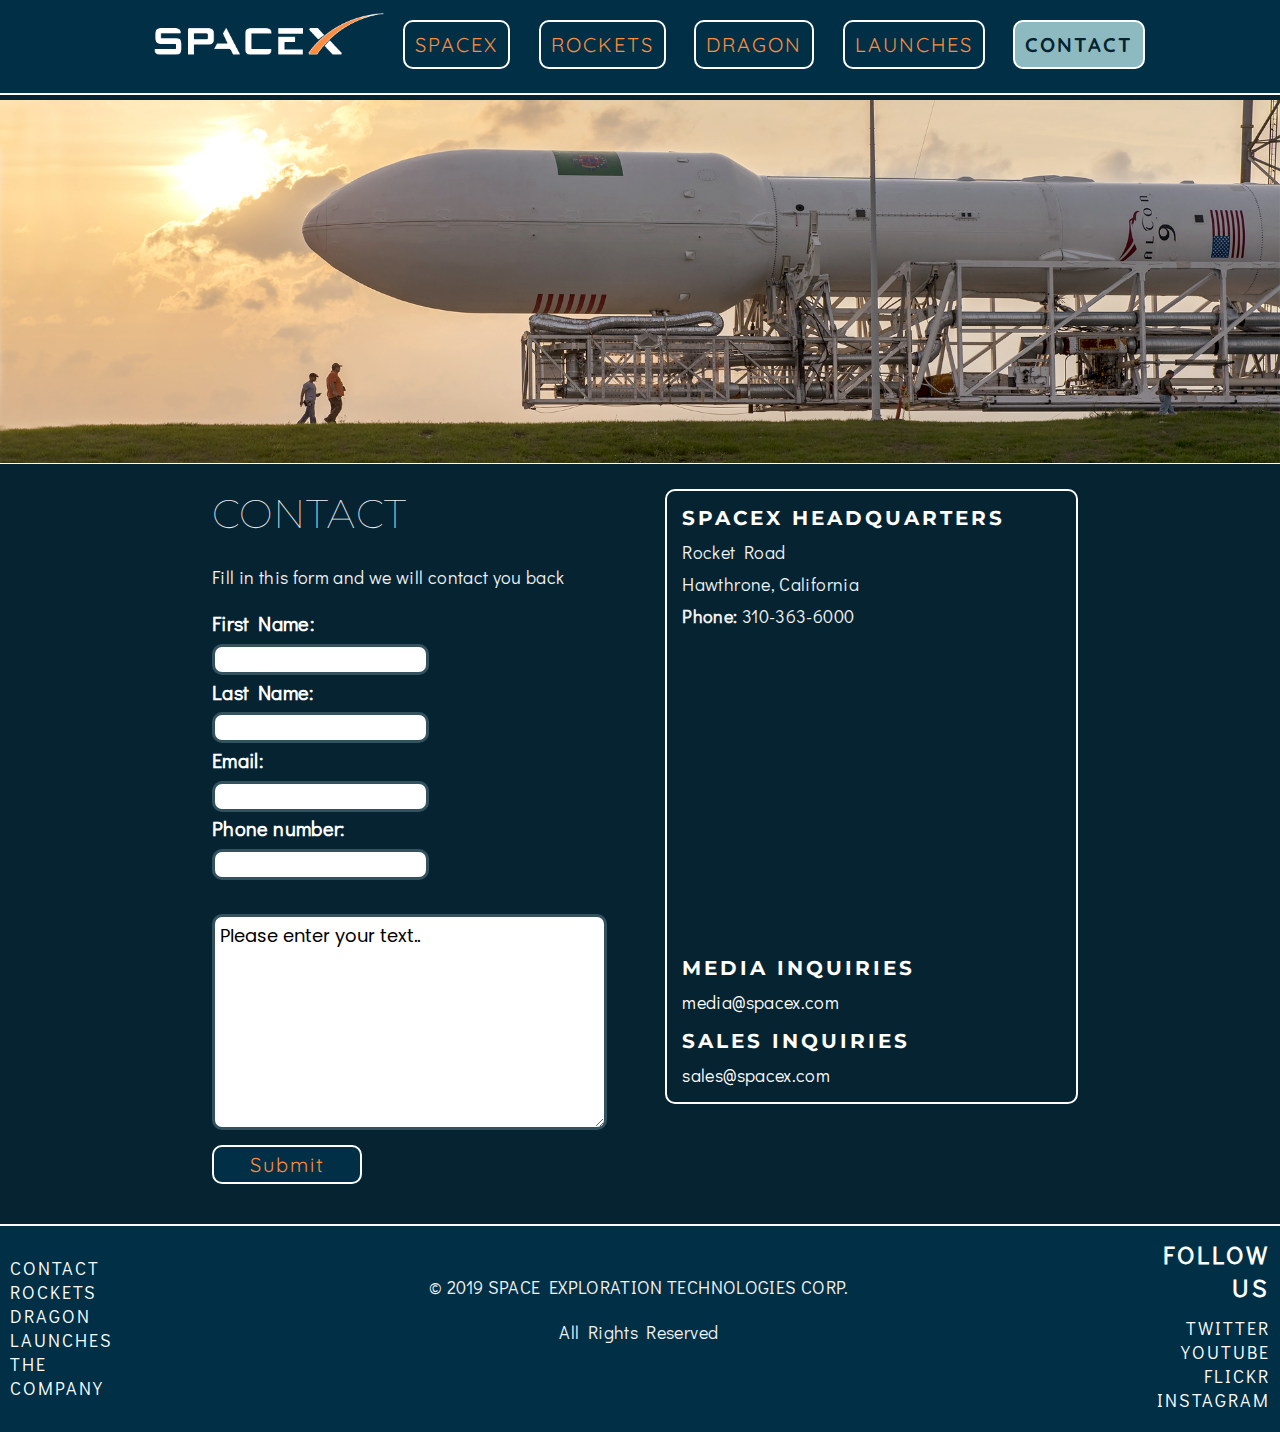
==== commit bef818bc: "Footer" ====
--- a/contact.html
+++ b/contact.html
@@ -78,9 +78,9 @@
         <div class="containerfooter">
             <div class="footerleft">
                 <a class="footerlinks" href="contact.html">CONTACT</a>
-                <a class="footerlinks" href="contact.html">PRIVACY POLICY</a>
+                <a class="footerlinks" href="rockets.html">ROCKETS</a>
+                <a class="footerlinks" href="dragon.html">DRAGON</a>
                 <a class="footerlinks" href="launches.html">LAUNCHES</a>
-                <a class="footerlinks" href="rockets.html">ROCKETS</a>
                 <a class="footerlinks" href="spacex.html">THE COMPANY</a>
             </div>
             <div class="footermiddle">
--- a/stylesheet.css
+++ b/stylesheet.css
@@ -104,6 +104,7 @@
     font-weight: 100;
     font-size: 40px;
     margin-top: 0px;
+    color: #f2f2f2;
 }
 
 h2 {
@@ -219,7 +220,7 @@
     text-decoration: underline; 
 }
 
-.readmore {
+/*.readmore {
     padding: 8px 15px 8px 15px; 
     display: inline-block;
     margin-bottom: 10px;
@@ -239,6 +240,7 @@
     color: #ff8c3f;
 }
 
+*/
 .toplink {
     color: white; 
     text-decoration: none;
@@ -311,6 +313,7 @@
     padding: 10px 0 10px 15px;
     margin-bottom: 30px;
     height: 100%;
+    background-color: #013046;
 }
 
 .col1info {
@@ -324,7 +327,7 @@
     margin-left: 10px;
 }
 
-.col2info{
+.col2info {
     flex: 1;
     color: white;
     border: 3px solid #8DBAC1; 
@@ -336,6 +339,7 @@
     margin-left: 5%;
     padding-top: 10px;
     height: 100%;
+    background-color: #013046;
 }
 
 .col3info {
@@ -357,6 +361,38 @@
     margin-bottom: 20px;
     margin-right: 20px;
     margin-left: 10px;
+}
+
+
+.subscribeColumn {
+    flex: 1;
+    color: white;
+    border-radius: 20px;
+    padding: 0 10px;
+    margin-bottom: 10px;
+    border: 3px solid #8DBAC1;
+    width: 100%;
+    margin-top: 30px;
+    background-color: #013046;
+    padding-bottom: 10px;
+}
+
+.subscribe {
+    font-size: 22px;
+    margin-top: 18px;
+    letter-spacing: 1.9px;
+}
+
+label[class="subscribelabel"] {
+    width: 90px;
+    font-size: 22px;
+    letter-spacing: 4px;
+}
+
+input[class="subscribemail"] {
+    width: 54%;
+    margin-right: 2%;
+    font-size: 22px;
 }
 
 li {
@@ -458,7 +494,7 @@
 
 /* LAUNCHES */
 .launchcontainer {
-    width: 80%;
+    width: 100%;
     padding-bottom: 20px;
     margin-bottom: 30px;
 }
@@ -629,6 +665,8 @@
     height: 300px;
 }
 
+
+
 /* FOOTER */
 .containerfooter {
     display: flex;
@@ -804,6 +842,23 @@
         font-size: 22px;
     }
     
+    .subscribe {
+        font-size: 24px;
+    }
+
+    label[class="subscribelabel"] {
+        width: 90px;
+        font-size: 24px;
+        letter-spacing: 4px;
+    }
+
+    input[class="subscribemail"] {
+        width: 54%;
+        margin-right: 2%;
+        font-size: 30px;
+    }
+    
+    
     h2 {
         margin-top: 0;
     }
@@ -850,6 +905,8 @@
         margin-right: 0;
         margin-left: 0;
     }
+    
+    
     ul {
         font-size: 22px;
     }
@@ -888,6 +945,12 @@
         padding: 15px 25px 15px 25px; 
         font-size: 24px;
     }
+    
+    input[class="submitSub"] {
+        padding: 8px 5px 6px 5px;
+        font-size: 24px;
+    }
+    
     .col1contact {
         margin: 0;
         padding: 0;
@@ -1003,6 +1066,24 @@
     .maincol2 {
         padding: 10px;
     }
+    
+    .subscribeColumn {
+        margin: 0;
+    }
+    
+    .subscribe {
+        font-size: 20px;
+    }
+    
+    label[class="subscribelabel"] {
+        font-size: 20px;
+    }
+
+    input[class="subscribemail"] {
+        width: 58%;
+        font-size: 20px;
+    }
+    
     .maintext {
         font-size: 18px;
     }
@@ -1067,6 +1148,11 @@
     input[type="submit"] {
         padding: 5px 5px 5px 5px; 
         font-size: 22px;
+    }
+    
+    input[class="submitSub"] {
+
+        font-size: 21px;
     }
     .toplink {
         text-decoration: underline;
@@ -1081,9 +1167,6 @@
         padding-top: 10px;
         padding-bottom: 10px;
     }
-    .footerlinks {
-        margin-right: px; 
-    }
     .footerright {
         margin-bottom: 0;
     }
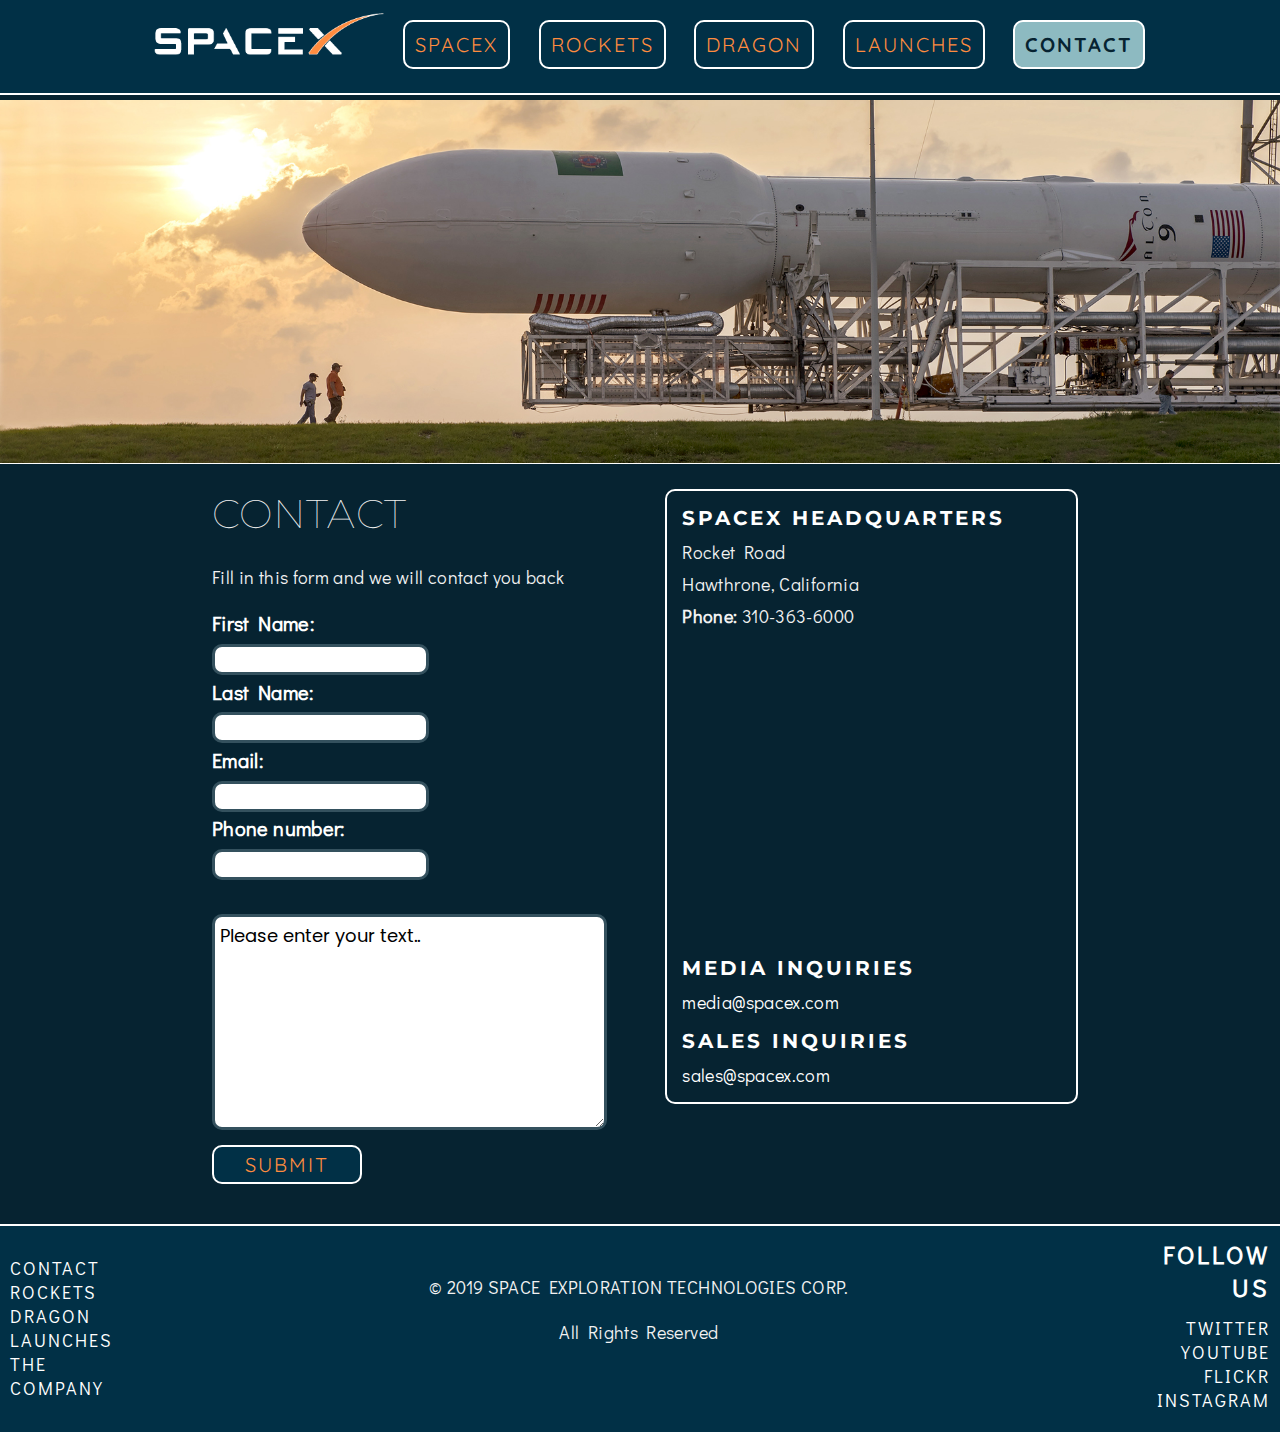
==== commit 775782f4: "btn" ====
--- a/contact.html
+++ b/contact.html
@@ -56,7 +56,7 @@
                                 <label for="subject"></label>
                                 <textarea name="subject">Please enter your text..</textarea>
                             </div>
-                                <input type="submit" id="submitContact" class="submit">
+                                <input type="submit" id="submitContact" class="submit" value="SUBMIT">
                 </article>
             </div>
             <div class="col2contact">
--- a/stylesheet.css
+++ b/stylesheet.css
@@ -1084,6 +1084,10 @@
         font-size: 20px;
     }
     
+    .subscribeColumn {
+        width: 90%;
+    }
+    
     .maintext {
         font-size: 18px;
     }
